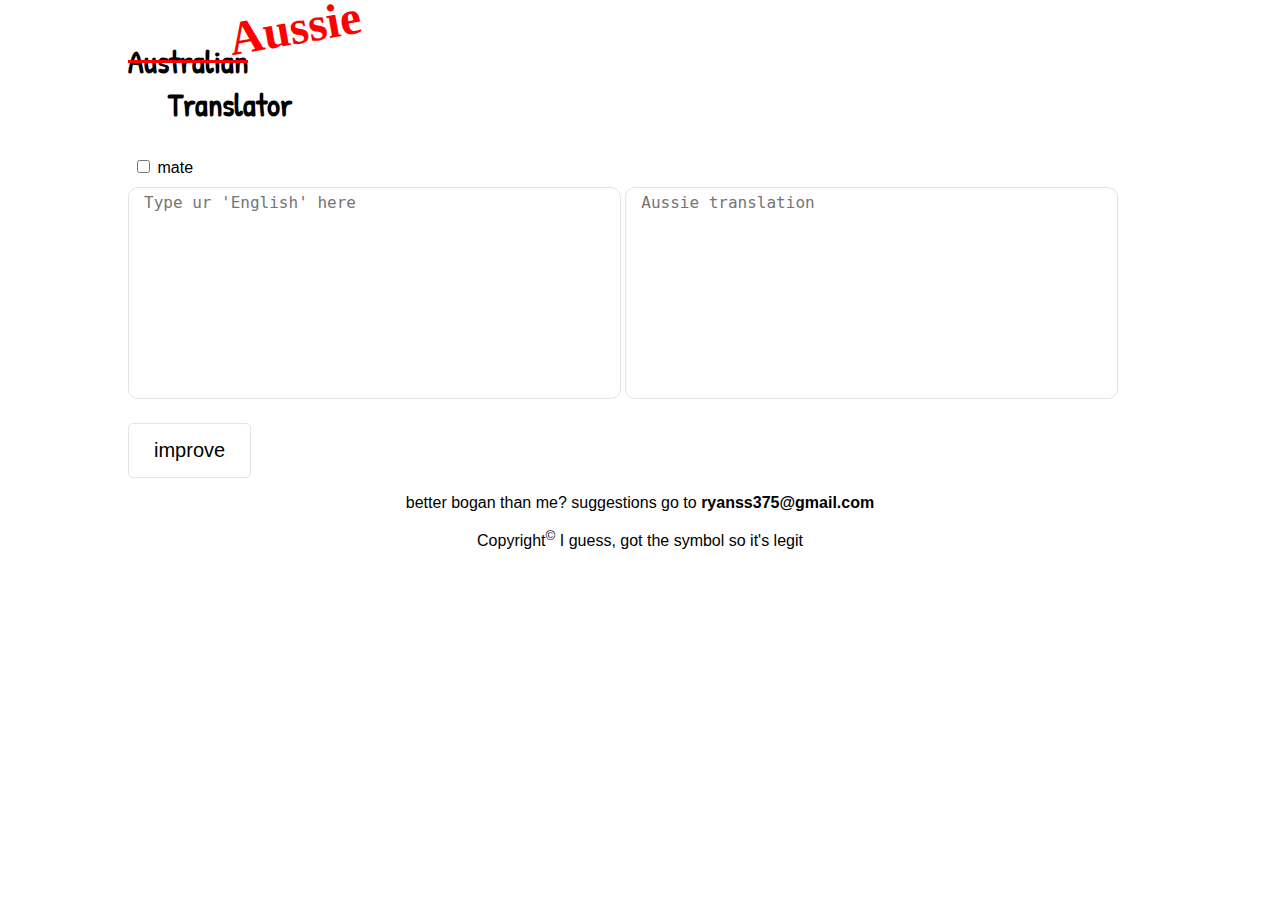
==== index.html @ b1f3b083 "Version 0.1.0" ====
<!DOCTYPE html>
<head>
    <meta charset="utf-8"/>
    <meta name="description" content="Translate your English into right proper Aussie mate.">
    <title>Aussie Translator</title>
    <script src="dictionary.js"> type="text/javascript"</script>
    <script src="main.js" type="text/javascript"></script>
    <link rel="stylesheet" type="text/css" href="styles.css">
    <link href="https://fonts.googleapis.com/css?family=Roboto|Patrick+Hand" rel="stylesheet">
    <link rel="stylesheet" href="https://use.fontawesome.com/releases/v5.5.0/css/all.css" integrity="sha384-B4dIYHKNBt8Bc12p+WXckhzcICo0wtJAoU8YZTY5qE0Id1GSseTk6S+L3BlXeVIU" crossorigin="anonymous">
    <meta name="viewport" content="width=device-width, initial-scale=1">
</head>
<body>
    <h1><del>Australian</del><ins>Aussie</ins> <span id="spanny-boi">Translator</span></h1>
    <div id="inputs-container">
        <div id='mate-container'>
            <input type="checkbox" id="mate" name="mate" value="mate">
            <label for="mate">mate</label>
        </div>
        <textarea id="foreign-text" placeholder="Type ur 'English' here"></textarea>
        <textarea readonly id="aussie-text" placeholder="Aussie translation"></textarea>
        <input type="button" class="btn" value="improve" onclick="translate();">
    </div>
    <div id='translations-container'>
        <div id='aussie-words'></div>
    </div>
    <p class="align-center">better bogan than me? suggestions go to <strong>ryanss375@gmail.com</strong></p>
    <p class="align-center">Copyright<sup>&copy;</sup> I guess, got the symbol so it's legit</p>
</body>
</html>
---- styles.css ----
html, body {
    padding: 0px;
    margin: 0px;
    background: white;
    font-family: 'Montserrat', sans-serif;
}

.align-center {
    text-align: center;
}

h1 {
    padding-left: 10%;
    margin-top: 40px;
    font-family: 'Patrick Hand', cursive;
}

#spanny-boi {
    display: block;
    margin-left: 40px;
}

del {
    text-decoration-color: red;
  }
  
  ins {
    text-decoration: none;
    font-family: 'Caveat', cursive;
    font-size: 1.5em;
    color: red;
    position:absolute;
    transform:rotate(-10deg);
    margin-left: -20px;
    margin-top: -40px;
  }

#mate-container {
    display: block;
    padding: 10px 5px;
}

#mate-container * {
    display: inline-block;
}

#inputs-container {
    left: 50%;
    position: relative;
    transform: translateX(-50%);
    width: 80%;
}

textarea {
    resize: none;
    border-radius: 10px;
    border: 1px solid #e4e4e4;
    padding: 5px 15px;
    font-size: 16px;
    min-width: 300px;
    min-height: 200px;
    width: 45%;    
}

input {
    display: block;
}

input:active {
    transform: translate(2px, 2px);
}

.btn {
    border: 1px solid #e4e4e4;
    border-radius: 5px;
    font-size: 20px;
    padding: 15px 25px;
    background: inherit;
    margin-top: 20px;
}

.btn:hover {
    box-shadow: 3px 3px 5px 0px rgba(0,0,0,0.75);
    cursor: pointer;
}

#translations-container {
    margin-left: 10%;
}
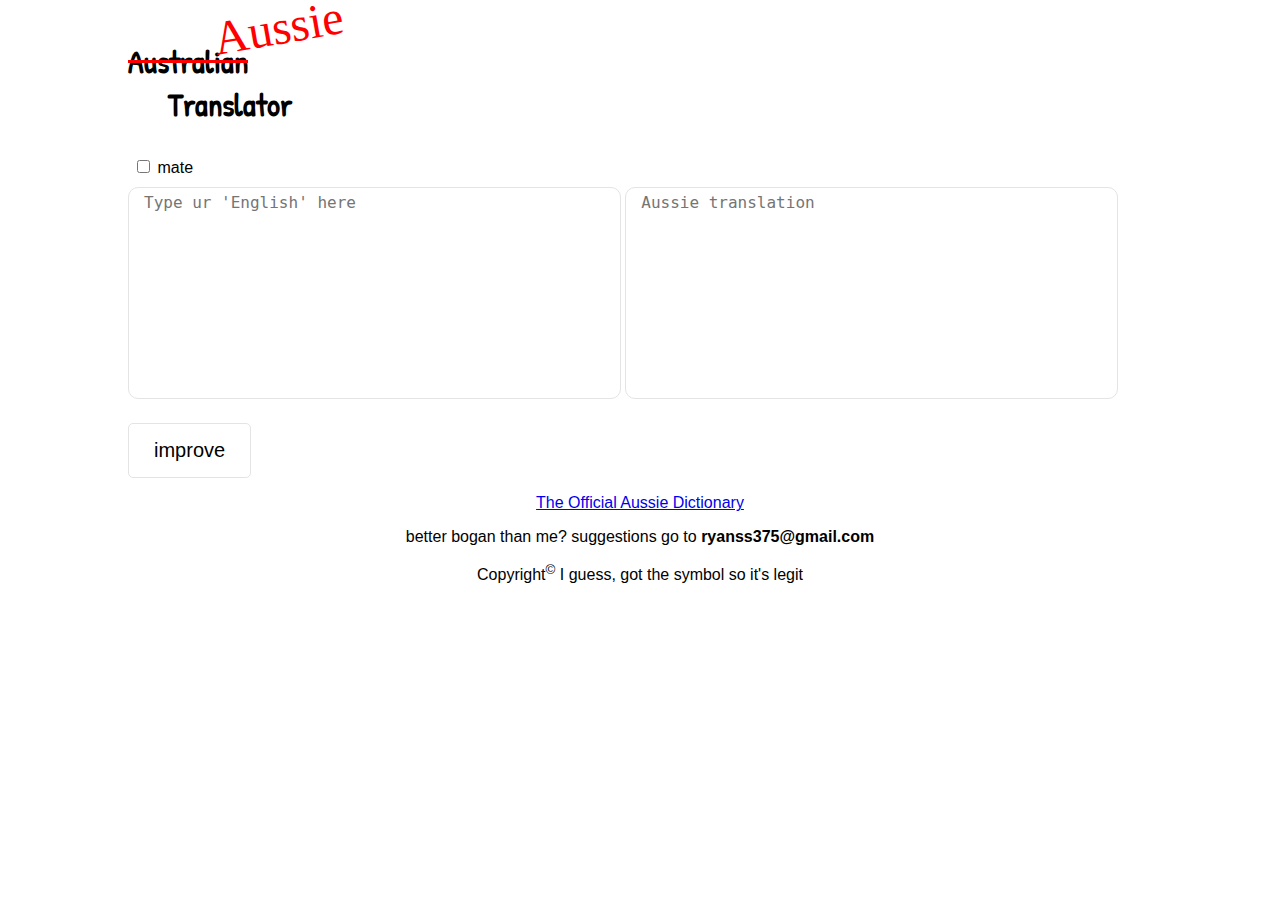
==== commit 521ea125: "Added a second page - can now view the complete dictionary without having to look through source cod" ====
--- a/index.html
+++ b/index.html
@@ -6,7 +6,7 @@
     <script src="dictionary.js"> type="text/javascript"</script>
     <script src="main.js" type="text/javascript"></script>
     <link rel="stylesheet" type="text/css" href="styles.css">
-    <link href="https://fonts.googleapis.com/css?family=Roboto|Patrick+Hand" rel="stylesheet">
+    <link href="https://fonts.googleapis.com/css?family=Roboto|Patrick+Hand|Permanent+Marker" rel="stylesheet">
     <link rel="stylesheet" href="https://use.fontawesome.com/releases/v5.5.0/css/all.css" integrity="sha384-B4dIYHKNBt8Bc12p+WXckhzcICo0wtJAoU8YZTY5qE0Id1GSseTk6S+L3BlXeVIU" crossorigin="anonymous">
     <meta name="viewport" content="width=device-width, initial-scale=1">
 </head>
@@ -19,11 +19,12 @@
         </div>
         <textarea id="foreign-text" placeholder="Type ur 'English' here"></textarea>
         <textarea readonly id="aussie-text" placeholder="Aussie translation"></textarea>
-        <input type="button" class="btn" value="improve" onclick="translate();">
+        <input type="button" class="btn" value="improve" onclick="translateAussie()">
     </div>
     <div id='translations-container'>
         <div id='aussie-words'></div>
     </div>
+    <p class="align-center"><a href="mate.html">The Official Aussie Dictionary</a></p>
     <p class="align-center">better bogan than me? suggestions go to <strong>ryanss375@gmail.com</strong></p>
     <p class="align-center">Copyright<sup>&copy;</sup> I guess, got the symbol so it's legit</p>
 </body>
--- a/styles.css
+++ b/styles.css
@@ -4,6 +4,8 @@
     background: white;
     font-family: 'Montserrat', sans-serif;
 }
+
+.removeLinkStyle { text-decoration : none; color : inherit; }
 
 .align-center {
     text-align: center;
@@ -26,12 +28,14 @@
   
   ins {
     text-decoration: none;
-    font-family: 'Caveat', cursive;
+    font-family: 'Permanent Marker', cursive;
+    font-weight:500;
+    font-style:normal;
     font-size: 1.5em;
     color: red;
     position:absolute;
     transform:rotate(-10deg);
-    margin-left: -20px;
+    margin-left: -35px;
     margin-top: -40px;
   }
 
@@ -86,4 +90,16 @@
 
 #translations-container {
     margin-left: 10%;
+}
+
+.dictionary-item {
+    padding: 5px;
+}
+
+#cent {
+    position: relative;
+    display: inline-block;
+    left: calc(50% - 10px);
+    transform: translateX(-50%);
+    margin: 0px 20px 0px 10px;
 }